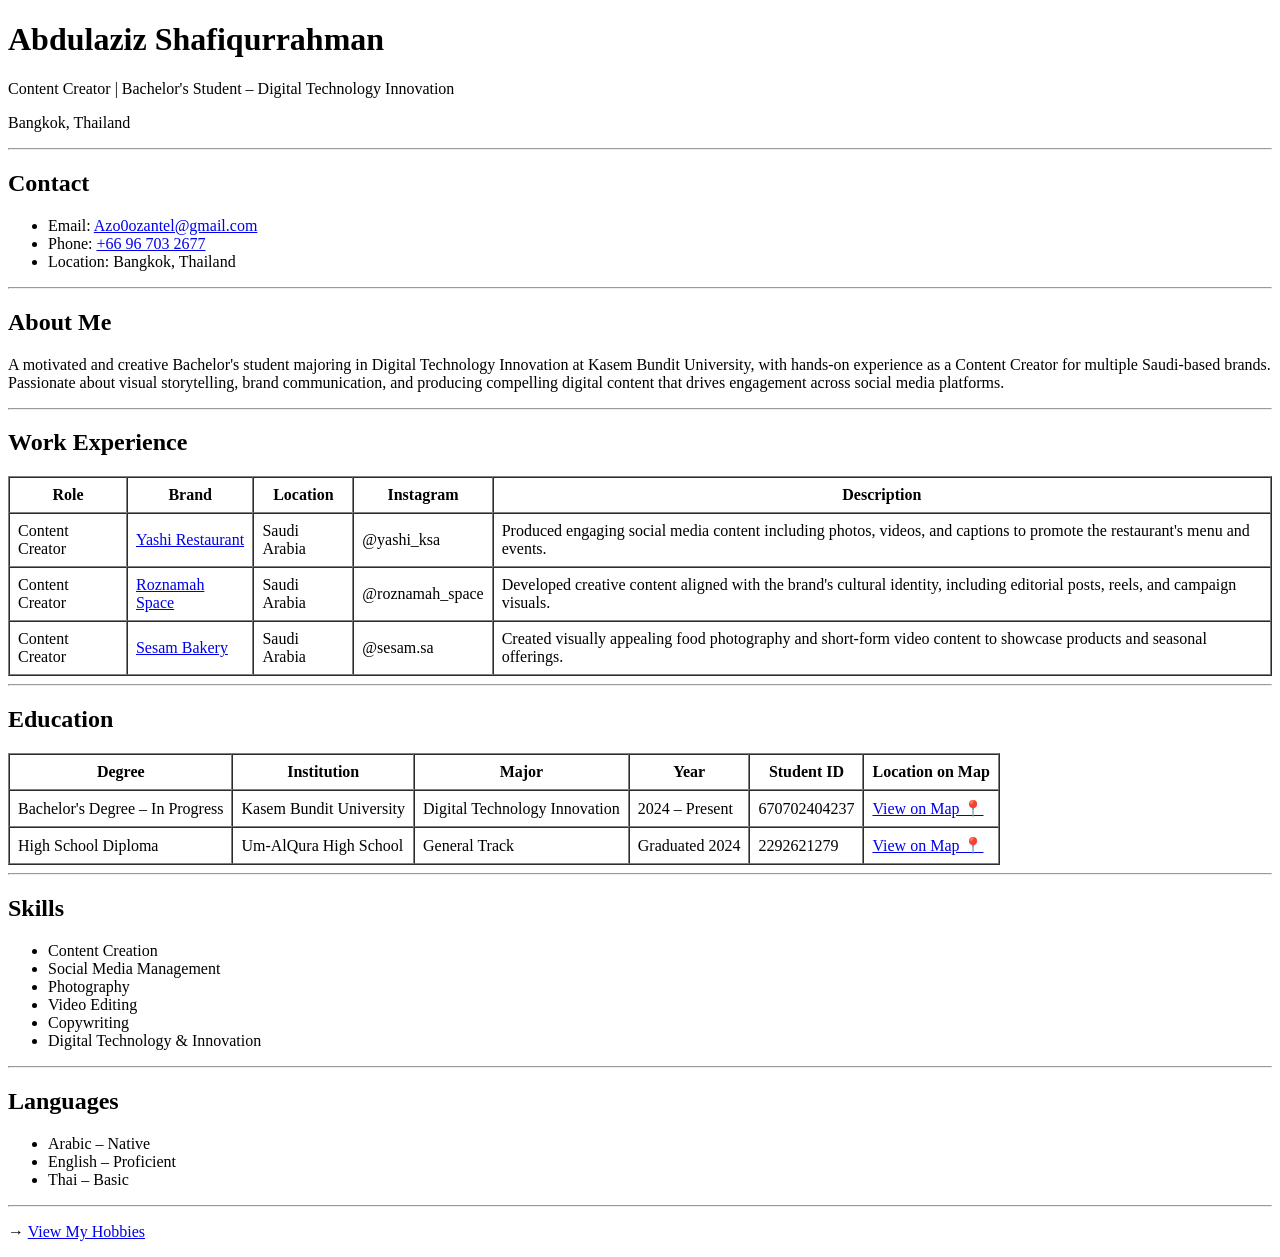
==== index.HTML @ 16675e57 "Rename Resume.HTML to index.HTML" ====
<!DOCTYPE html>
<html lang="en">
<head>
  <meta charset="UTF-8" />
  <title>CV – Abdulaziz Shafiqurrahman</title>
  <link rel="stylesheet" href="styles.css" />
</head>
<body>

  <h1>Abdulaziz Shafiqurrahman</h1>
  <p>Content Creator | Bachelor's Student – Digital Technology Innovation</p>
  <p>Bangkok, Thailand</p>

  <hr>

  <h2>Contact</h2>
  <ul>
    <li>Email: <a href="mailto:Azo0ozantel@gmail.com">Azo0ozantel@gmail.com</a></li>
    <li>Phone: <a href="tel:+66967032677">+66 96 703 2677</a></li>
    <li>Location: Bangkok, Thailand</li>
  </ul>

  <hr>

  <h2>About Me</h2>
  <p>
    A motivated and creative Bachelor's student majoring in Digital Technology Innovation at Kasem Bundit University,
    with hands-on experience as a Content Creator for multiple Saudi-based brands. Passionate about visual storytelling,
    brand communication, and producing compelling digital content that drives engagement across social media platforms.
  </p>

  <hr>

  <h2>Work Experience</h2>

  <table border="1" cellpadding="8" cellspacing="0">
    <tr>
      <th>Role</th>
      <th>Brand</th>
      <th>Location</th>
      <th>Instagram</th>
      <th>Description</th>
    </tr>
    <tr>
      <td>Content Creator</td>
      <td><a href="https://www.instagram.com/yashi_ksa?igsh=dmthdmdnZW5hNzdl" target="_blank">Yashi Restaurant</a></td>
      <td>Saudi Arabia</td>
      <td>@yashi_ksa</td>
      <td>Produced engaging social media content including photos, videos, and captions to promote the restaurant's menu and events.</td>
    </tr>
    <tr>
      <td>Content Creator</td>
      <td><a href="https://www.instagram.com/roznamah_space?igsh=emtla3FueGF5cGky" target="_blank">Roznamah Space</a></td>
      <td>Saudi Arabia</td>
      <td>@roznamah_space</td>
      <td>Developed creative content aligned with the brand's cultural identity, including editorial posts, reels, and campaign visuals.</td>
    </tr>
    <tr>
      <td>Content Creator</td>
      <td><a href="https://www.instagram.com/sesam.sa?igsh=dTF1MHBibHlycnd0" target="_blank">Sesam Bakery</a></td>
      <td>Saudi Arabia</td>
      <td>@sesam.sa</td>
      <td>Created visually appealing food photography and short-form video content to showcase products and seasonal offerings.</td>
    </tr>
  </table>

  <hr>

  <h2>Education</h2>

  <table border="1" cellpadding="8" cellspacing="0">
    <tr>
      <th>Degree</th>
      <th>Institution</th>
      <th>Major</th>
      <th>Year</th>
      <th>Student ID</th>
      <th>Location on Map</th>
    </tr>
    <tr>
      <td>Bachelor's Degree – In Progress</td>
      <td>Kasem Bundit University</td>
      <td>Digital Technology Innovation</td>
      <td>2024 – Present</td>
      <td>670702404237</td>
      <td><a href="https://maps.app.goo.gl/JvriG8rUuV8U7CGF7" target="_blank">View on Map 📍</a></td>
    </tr>
    <tr>
      <td>High School Diploma</td>
      <td>Um-AlQura High School</td>
      <td>General Track</td>
      <td>Graduated 2024</td>
      <td>2292621279</td>
      <td><a href="https://maps.app.goo.gl/auvdYYKNdfN47x6U7" target="_blank">View on Map 📍</a></td>
    </tr>
  </table>

  <hr>

  <h2>Skills</h2>
  <ul>
    <li>Content Creation</li>
    <li>Social Media Management</li>
    <li>Photography</li>
    <li>Video Editing</li>
    <li>Copywriting</li>
    <li>Digital Technology & Innovation</li>
  </ul>

  <hr>

  <h2>Languages</h2>
  <ul>
    <li>Arabic – Native</li>
    <li>English – Proficient</li>
    <li>Thai – Basic</li>
  </ul>

  <hr>
  <p>&#8594; <a href="hobby.html">View My Hobbies</a></p>

</body>
</html>
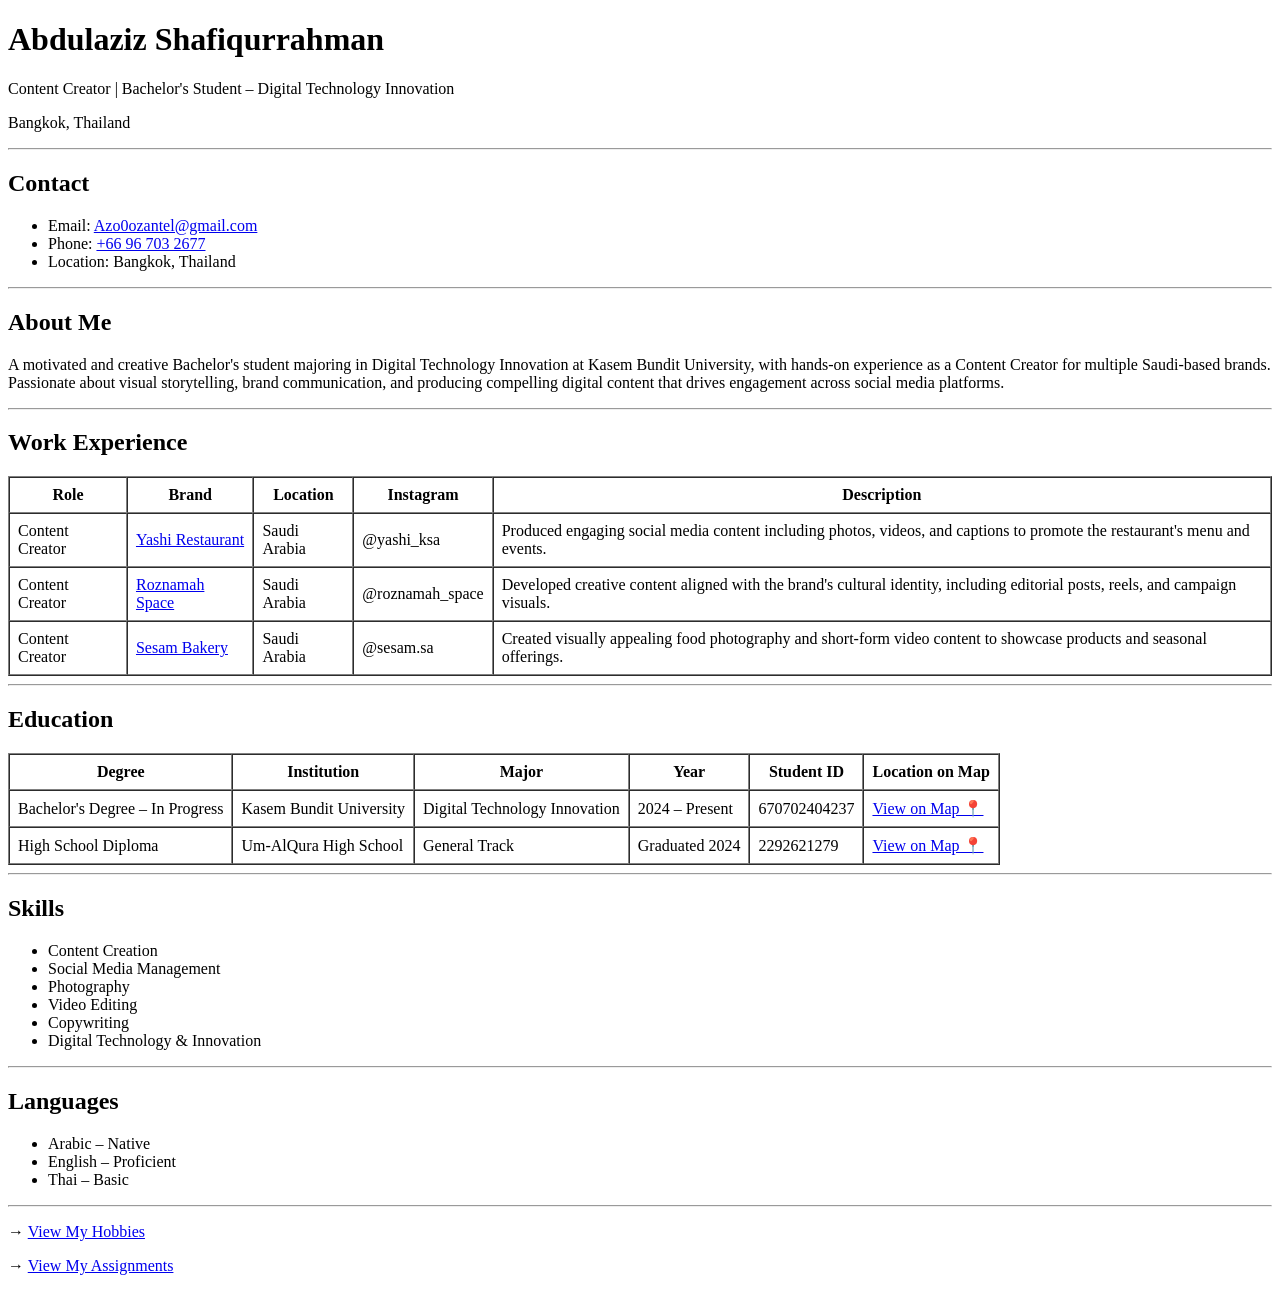
==== commit 73ffc5c8: "Add link to view assignments in index.HTML Added a link to view assignments in the CV." ====
--- a/index.HTML
+++ b/index.HTML
@@ -118,6 +118,7 @@
 
   <hr>
   <p>&#8594; <a href="hobby.html">View My Hobbies</a></p>
+  <p>&#8594; <a href="List.html">View My Assignments</a></p>
 
 </body>
 </html>
